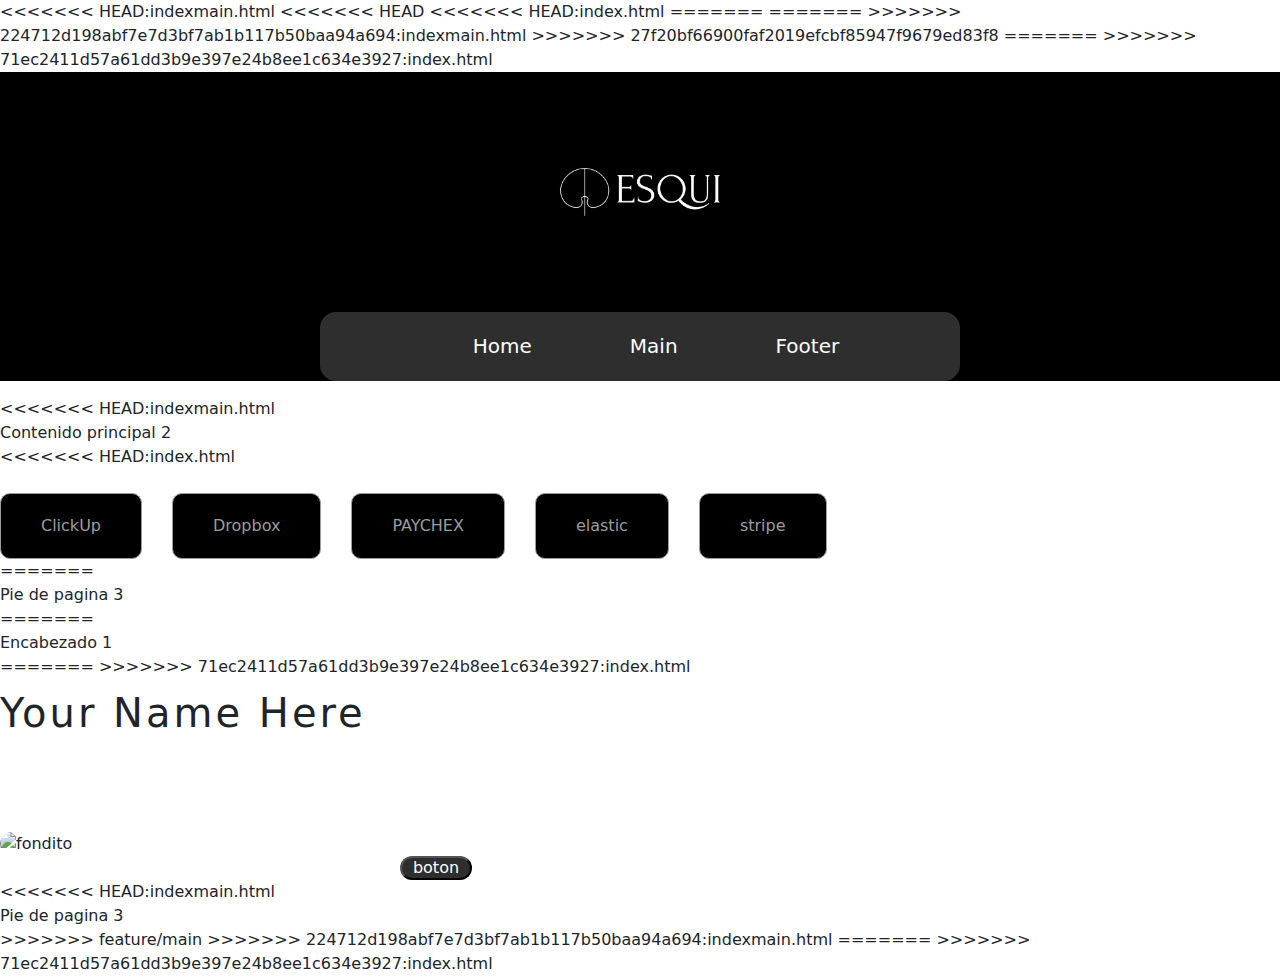
==== index.html @ 2c50a2b2 "Se realizan actualizaciones footer" ====
<!DOCTYPE html>
<html lang="en">
<head>
    <meta charset="UTF-8">
    <meta name="viewport" content="width=device-width, initial-scale=1.0">
    <link rel="stylesheet" href="/Bootstrap/css/bootstrap.css">
    <link rel="stylesheet" href="/CSS/estilos.css">
<<<<<<< HEAD:indexmain.html
<<<<<<< HEAD
<<<<<<< HEAD:index.html
    <link rel="stylesheet" href="./CSS/estilos-footer.css">
=======
=======
>>>>>>> 224712d198abf7e7d3bf7ab1b117b50baa94a694:indexmain.html
    <link rel="stylesheet" href="/CSS/estilos_header.css">
>>>>>>> 27f20bf66900faf2019efcbf85947f9679ed83f8
    <title>Document</title>
=======
    <link rel="stylesheet" href="/CSS/estilos_header.css">
    <title>ESQUI</title>
>>>>>>> 71ec2411d57a61dd3b9e397e24b8ee1c634e3927:index.html
</head>
<body>

    <!-- INICIO Header------------------------------------------------------------------------>

    <header id="header">

            <div>
                <img id="logo_main" src="image\logo-white.png" alt="logo_main">
            </div>
    
            <div class="header_space">
                <ul class="links">
                    <button type="button" class="btn btn-lg"><li><a class="Home_link" href="#header">Home</a></li></button>
                    <button type="button" class="btn btn-lg"><li><a class="Main_link" href="#main">Main</a></li></button>
                    <button type="button" class="btn btn-lg"><li><a class="Footer_link" href="#footer">Footer</a></li></button>
                </ul>
            </div>

    </header>

    <!-- FIN Header----------------------------------------------------------------------------------->
<<<<<<< HEAD:indexmain.html
    <main class="main">Contenido principal 2</main>
<<<<<<< HEAD:index.html
    <footer class="main">
        <p>Worked with</p>
        <div class="botones-footer">
            <button class="botones-ClickUp">ClickUp</button>
            <button class="botones-Dropbox">Dropbox</button>
            <button class="botones-PAYCHEX">PAYCHEX</button>
            <button class="botones-elastic">elastic</button>
            <button class="botones-stripe">stripe</button>
        </div>    
    </footer>
=======
    <footer class="main">Pie de pagina 3</footer>
=======
    <title>ESQUI</title>
</head>
<body>

    <header class="header">Encabezado 1</header>

=======
>>>>>>> 71ec2411d57a61dd3b9e397e24b8ee1c634e3927:index.html

    <main id="main">

        <h1 class="Prin">
            Your Name Here
        </h1>

        <p class="Parrafo">
            Intro text: Lorem ipsum dolor sit amet, consectetur adipiscing elit, sed do eiusmod tempor incididunt ut labore et dolore magna aliqua.
        </p>

        <img id="Imagen-main" src="/fotos/wall.pnG" alt="fondito">



        <button class="boton" type="button"><a class="letra" href="#">boton</a></button>


    </main>

<<<<<<< HEAD:indexmain.html

    <footer class="footer">Pie de pagina 3</footer>
>>>>>>> feature/main
>>>>>>> 224712d198abf7e7d3bf7ab1b117b50baa94a694:indexmain.html
=======
>>>>>>> 71ec2411d57a61dd3b9e397e24b8ee1c634e3927:index.html
    


    <script src="/JS/main.js"></script>
</body>
</html>
---- CSS/estilos.css ----
<<<<<<< HEAD
<<<<<<< HEAD
body {
    background-color: bisque;
}

.botones-footer {
    padding: 25px;
}
=======

>>>>>>> 27f20bf66900faf2019efcbf85947f9679ed83f8
=======


#main{
    display:block;      
    background-color: rgb(255, 255, 255);

}

.Prin{
    display: flex;
    letter-spacing: 3px;
    padding-top: 10px;
    padding-bottom: 15px;
    margin-left: auto;
    margin-right: auto;
}
.Parrafo{
    display: flex;
    margin-left: auto;
    margin-right: 800px;
    letter-spacing:1px;
}


.boton{
    background-color: #2e2e2e;
    display: flex;
    margin-inline: 400px;
    color: #2e2e2e;
    border-radius: 1rem;
    width:4.5rem;
    height:1.5rem ;
    justify-content: center;
    align-items: center;
}

a.letra{
    color: white;
    text-decoration:none;
}

a.letra:hover{
    color: #F2AE3E;
    text-decoration:none;
}
#Imagen-main{
    width: 40%;
    height: 40%;
    border-radius: 40px;
    justify-content: right;
}
>>>>>>> 71ec2411d57a61dd3b9e397e24b8ee1c634e3927
---- CSS/estilos-footer.css ----
.botones-footer {
    display: flex;
    list-style: none;
    gap: 30px;
    padding: 0;
    }

button.botones-ClickUp {
    background-color: black;
    color: #9c9c9c;
    padding: 20px 40px;
    border: 1px solid #9c9c9c;
    border-radius: 10px
}

button.botones-Dropbox {
    background-color: black;
    color: #9c9c9c;
    padding: 20px 40px;
    border: 1px solid #9c9c9c;
    border-radius: 10px
}

button.botones-PAYCHEX {
    background-color: black;
    color: #9c9c9c;
    padding: 20px 40px;
    border: 1px solid #9c9c9c;
    border-radius: 10px
}

button.botones-elastic {
    background-color: black;
    color: #9c9c9c;
    padding: 20px 40px;
    border: 1px solid #9c9c9c;
    border-radius: 10px
}

button.botones-stripe {
    background-color: black;
    color: #9c9c9c;
    padding: 20px 40px;
    border: 1px solid #9c9c9c;
    border-radius: 10px
}

p {
    margin: 0;
    color: #ffffff;
}
---- CSS/estilos_header.css ----
#header{
    background-color: black;
}

#logo_main {
    width: 15rem;
    height: 15rem;
    display: block;
    margin-left: auto;
    margin-right: auto;
}


.links {
    list-style: none;
    display: flex;
    align-items: center;
    justify-content: center;
    color: white;
    gap: 4rem;
    background-color: #2E2E2E;
    margin-left: 20rem;
    margin-right: 20rem;
    height: 4.3rem;
    border-radius: 1rem;
}

a.Home_link,
a.Main_link,
a.Footer_link{
    text-decoration: none;
    color: white;
}

a.Home_link:hover,
a.Main_link:hover,
a.Footer_link:hover{
    color: #F2AE3E;
    
}
---- CSS/estilos_header.css ----
#header{
    background-color: black;
}

#logo_main {
    width: 15rem;
    height: 15rem;
    display: block;
    margin-left: auto;
    margin-right: auto;
}


.links {
    list-style: none;
    display: flex;
    align-items: center;
    justify-content: center;
    color: white;
    gap: 4rem;
    background-color: #2E2E2E;
    margin-left: 20rem;
    margin-right: 20rem;
    height: 4.3rem;
    border-radius: 1rem;
}

a.Home_link,
a.Main_link,
a.Footer_link{
    text-decoration: none;
    color: white;
}

a.Home_link:hover,
a.Main_link:hover,
a.Footer_link:hover{
    color: #F2AE3E;
    
}
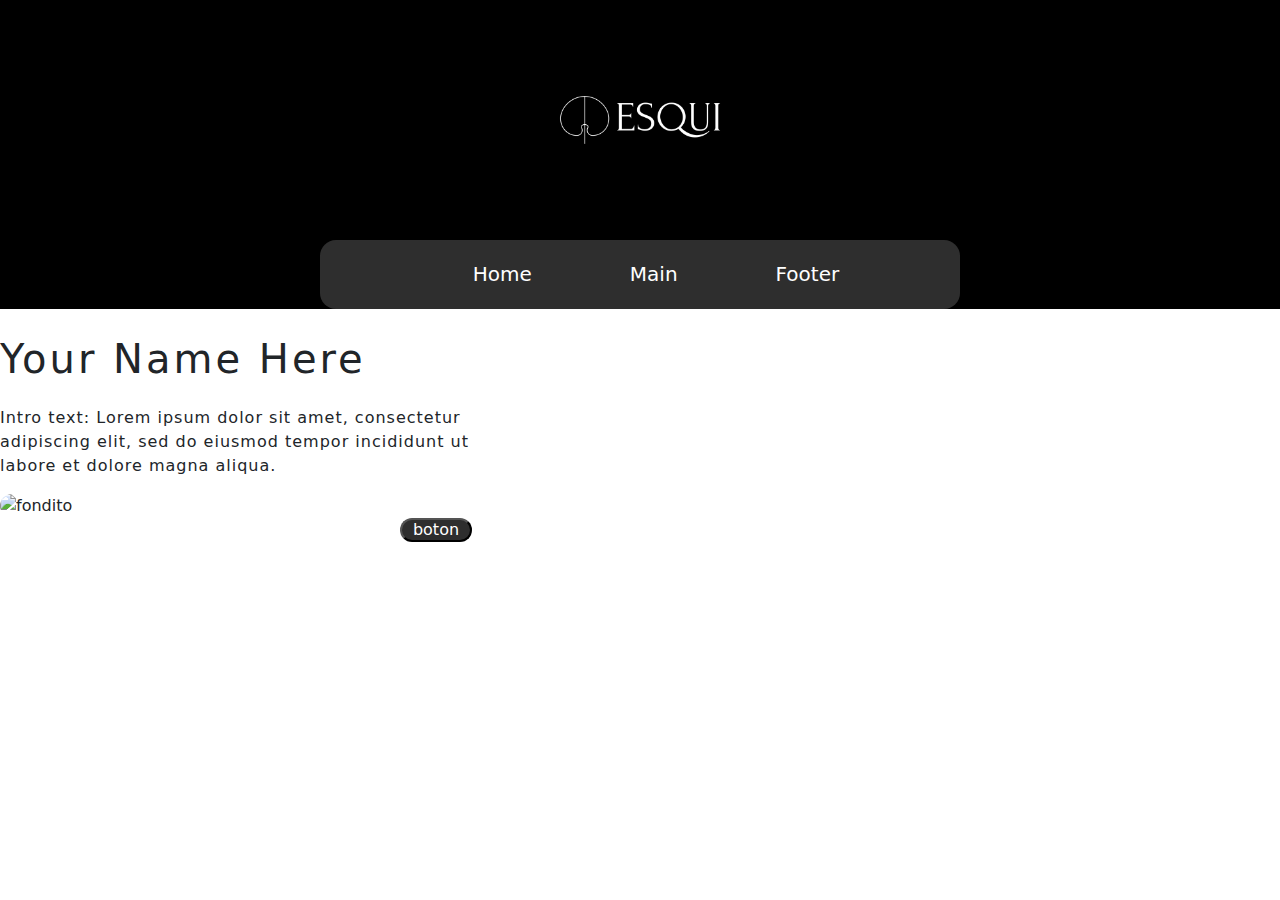
==== commit cdd836e1: "se realizo cambios en el main y estilos .css" ====
--- a/index.html
+++ b/index.html
@@ -5,20 +5,9 @@
     <meta name="viewport" content="width=device-width, initial-scale=1.0">
     <link rel="stylesheet" href="/Bootstrap/css/bootstrap.css">
     <link rel="stylesheet" href="/CSS/estilos.css">
-<<<<<<< HEAD:indexmain.html
-<<<<<<< HEAD
-<<<<<<< HEAD:index.html
-    <link rel="stylesheet" href="./CSS/estilos-footer.css">
-=======
-=======
->>>>>>> 224712d198abf7e7d3bf7ab1b117b50baa94a694:indexmain.html
-    <link rel="stylesheet" href="/CSS/estilos_header.css">
->>>>>>> 27f20bf66900faf2019efcbf85947f9679ed83f8
-    <title>Document</title>
-=======
     <link rel="stylesheet" href="/CSS/estilos_header.css">
     <title>ESQUI</title>
->>>>>>> 71ec2411d57a61dd3b9e397e24b8ee1c634e3927:index.html
+    <title>ESQUI</title>
 </head>
 <body>
 
@@ -40,31 +29,8 @@
 
     </header>
 
+
     <!-- FIN Header----------------------------------------------------------------------------------->
-<<<<<<< HEAD:indexmain.html
-    <main class="main">Contenido principal 2</main>
-<<<<<<< HEAD:index.html
-    <footer class="main">
-        <p>Worked with</p>
-        <div class="botones-footer">
-            <button class="botones-ClickUp">ClickUp</button>
-            <button class="botones-Dropbox">Dropbox</button>
-            <button class="botones-PAYCHEX">PAYCHEX</button>
-            <button class="botones-elastic">elastic</button>
-            <button class="botones-stripe">stripe</button>
-        </div>    
-    </footer>
-=======
-    <footer class="main">Pie de pagina 3</footer>
-=======
-    <title>ESQUI</title>
-</head>
-<body>
-
-    <header class="header">Encabezado 1</header>
-
-=======
->>>>>>> 71ec2411d57a61dd3b9e397e24b8ee1c634e3927:index.html
 
     <main id="main">
 
@@ -85,13 +51,6 @@
 
     </main>
 
-<<<<<<< HEAD:indexmain.html
-
-    <footer class="footer">Pie de pagina 3</footer>
->>>>>>> feature/main
->>>>>>> 224712d198abf7e7d3bf7ab1b117b50baa94a694:indexmain.html
-=======
->>>>>>> 71ec2411d57a61dd3b9e397e24b8ee1c634e3927:index.html
     
 
 
--- a/CSS/estilos.css
+++ b/CSS/estilos.css
@@ -1,16 +1,3 @@
-<<<<<<< HEAD
-<<<<<<< HEAD
-body {
-    background-color: bisque;
-}
-
-.botones-footer {
-    padding: 25px;
-}
-=======
-
->>>>>>> 27f20bf66900faf2019efcbf85947f9679ed83f8
-=======
 
 
 #main{
@@ -61,5 +48,4 @@
     height: 40%;
     border-radius: 40px;
     justify-content: right;
-}
->>>>>>> 71ec2411d57a61dd3b9e397e24b8ee1c634e3927
+}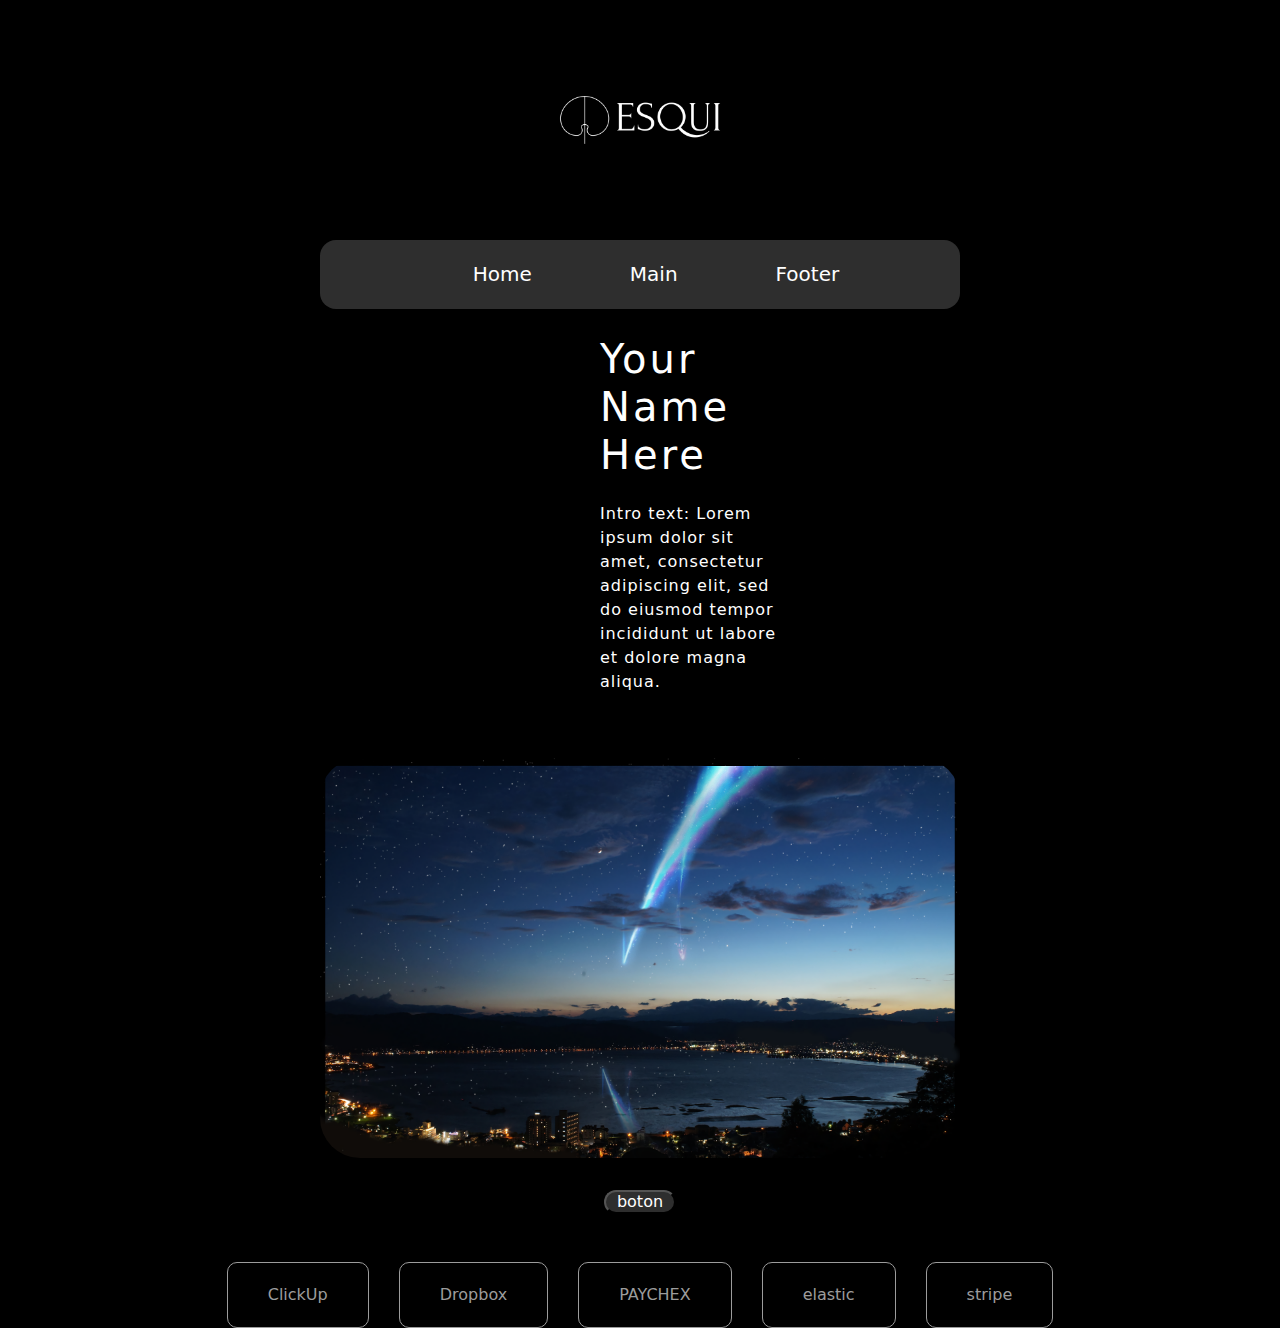
==== commit 7ee5fc7f: "se termina la pag" ====
--- a/index.html
+++ b/index.html
@@ -5,8 +5,8 @@
     <meta name="viewport" content="width=device-width, initial-scale=1.0">
     <link rel="stylesheet" href="/Bootstrap/css/bootstrap.css">
     <link rel="stylesheet" href="/CSS/estilos.css">
+    <link rel="stylesheet" href="./CSS/estilos-footer.css">
     <link rel="stylesheet" href="/CSS/estilos_header.css">
-    <title>ESQUI</title>
     <title>ESQUI</title>
 </head>
 <body>
@@ -29,7 +29,6 @@
 
     </header>
 
-
     <!-- FIN Header----------------------------------------------------------------------------------->
 
     <main id="main">
@@ -42,7 +41,7 @@
             Intro text: Lorem ipsum dolor sit amet, consectetur adipiscing elit, sed do eiusmod tempor incididunt ut labore et dolore magna aliqua.
         </p>
 
-        <img id="Imagen-main" src="/fotos/wall.pnG" alt="fondito">
+        <img id="Imagen-main" src="/fotos/wall.png" alt="fondito">
 
 
 
@@ -51,7 +50,15 @@
 
     </main>
 
-    
+    <footer id="footer">
+        <div class="botones-footer">
+            <button class="botones-ClickUp">ClickUp</button>
+            <button class="botones-Dropbox">Dropbox</button>
+            <button class="botones-PAYCHEX">PAYCHEX</button>
+            <button class="botones-elastic">elastic</button>
+            <button class="botones-stripe">stripe</button>
+        </div>    
+    </footer>
 
 
     <script src="/JS/main.js"></script>
--- a/CSS/estilos.css
+++ b/CSS/estilos.css
@@ -1,8 +1,9 @@
-
-
+.botones-footer {
+    padding: 25px;
+}
 #main{
-    display:block;      
-    background-color: rgb(255, 255, 255);
+     
+    background-color: rgb(0, 0, 0);
 
 }
 
@@ -11,32 +12,40 @@
     letter-spacing: 3px;
     padding-top: 10px;
     padding-bottom: 15px;
-    margin-left: auto;
-    margin-right: auto;
+    margin-left: 600px;
+    margin-right: 500px;
+    color: #ffffff;
 }
 .Parrafo{
     display: flex;
-    margin-left: auto;
-    margin-right: 800px;
+    margin-left: 600px;
+    margin-right: 500px;
     letter-spacing:1px;
+    color: rgb(255, 255, 255);
+    padding-bottom: 3rem;
 }
 
 
 .boton{
     background-color: #2e2e2e;
+    display: block;
     display: flex;
-    margin-inline: 400px;
-    color: #2e2e2e;
+    justify-content: center;
+    align-items: center;
+    color: #ffffff;
     border-radius: 1rem;
     width:4.5rem;
     height:1.5rem ;
-    justify-content: center;
-    align-items: center;
+    margin-left: auto;
+    margin-right: auto;
+    margin-top: 2rem;
+    
 }
 
 a.letra{
-    color: white;
+    color: rgb(255, 255, 255);
     text-decoration:none;
+ 
 }
 
 a.letra:hover{
@@ -44,8 +53,13 @@
     text-decoration:none;
 }
 #Imagen-main{
-    width: 40%;
-    height: 40%;
+    width: 50%;
+    height: 50%;
     border-radius: 40px;
-    justify-content: right;
+    display: block;
+    margin-left: auto;
+    margin-right: auto;
+}
+body{
+    background-color:rgb(0, 0, 0)
 }--- a/CSS/estilos-footer.css
+++ b/CSS/estilos-footer.css
@@ -0,0 +1,52 @@
+footer{
+    background-color: black;
+    padding-top: 3rem;
+}
+.botones-footer {
+    display: flex;
+    list-style: none;
+    gap: 30px;
+    padding: 0;
+    justify-content: center;
+    align-items: center;
+    }
+
+button.botones-ClickUp {
+    background-color: black;
+    color: #9c9c9c;
+    padding: 20px 40px;
+    border: 1px solid #9c9c9c;
+    border-radius: 10px
+}
+
+button.botones-Dropbox {
+    background-color: black;
+    color: #9c9c9c;
+    padding: 20px 40px;
+    border: 1px solid #9c9c9c;
+    border-radius: 10px
+}
+
+button.botones-PAYCHEX {
+    background-color: black;
+    color: #9c9c9c;
+    padding: 20px 40px;
+    border: 1px solid #9c9c9c;
+    border-radius: 10px
+}
+
+button.botones-elastic {
+    background-color: black;
+    color: #9c9c9c;
+    padding: 20px 40px;
+    border: 1px solid #9c9c9c;
+    border-radius: 10px
+}
+
+button.botones-stripe {
+    background-color: black;
+    color: #9c9c9c;
+    padding: 20px 40px;
+    border: 1px solid #9c9c9c;
+    border-radius: 10px
+}
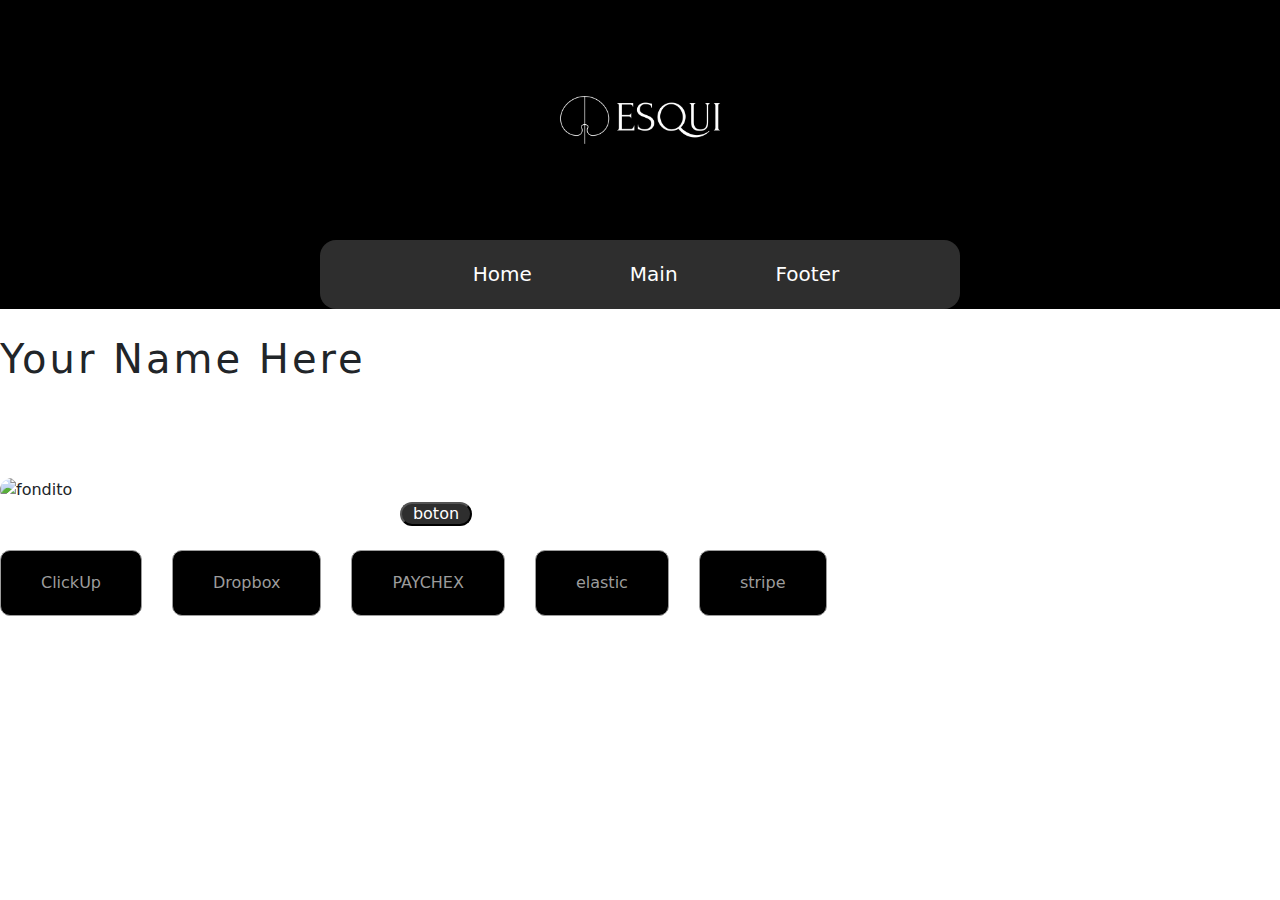
==== commit f2d97223: "Merge branch 'dev' of github.com:ImXam03/Team-esqui into dev" ====
--- a/index.html
+++ b/index.html
@@ -28,29 +28,31 @@
             </div>
 
     </header>
-
     <!-- FIN Header----------------------------------------------------------------------------------->
 
-    <main id="main">
+<main id="main">
 
-        <h1 class="Prin">
-            Your Name Here
-        </h1>
+    <h1 class="Prin">
+        Your Name Here
+    </h1>
 
-        <p class="Parrafo">
-            Intro text: Lorem ipsum dolor sit amet, consectetur adipiscing elit, sed do eiusmod tempor incididunt ut labore et dolore magna aliqua.
-        </p>
+    <p class="Parrafo">
+        Intro text: Lorem ipsum dolor sit amet, consectetur adipiscing elit, sed do eiusmod tempor incididunt ut labore et dolore magna aliqua.
+    </p>
 
-        <img id="Imagen-main" src="/fotos/wall.png" alt="fondito">
+    <img id="Imagen-main" src="/fotos/wall.pnG" alt="fondito">
 
 
 
-        <button class="boton" type="button"><a class="letra" href="#">boton</a></button>
+    <button class="boton" type="button"><a class="letra" href="#">boton</a></button>
 
 
-    </main>
+</main>
 
-    <footer id="footer">
+
+
+    <footer class="main">
+        <p>Worked with</p>
         <div class="botones-footer">
             <button class="botones-ClickUp">ClickUp</button>
             <button class="botones-Dropbox">Dropbox</button>
@@ -59,8 +61,6 @@
             <button class="botones-stripe">stripe</button>
         </div>    
     </footer>
-
-
     <script src="/JS/main.js"></script>
 </body>
 </html>--- a/CSS/estilos.css
+++ b/CSS/estilos.css
@@ -1,9 +1,21 @@
+<<<<<<< HEAD
+<<<<<<< HEAD
+body {
+    background-color: bisque;
+}
+
 .botones-footer {
     padding: 25px;
 }
+=======
+
+>>>>>>> 27f20bf66900faf2019efcbf85947f9679ed83f8
+=======
+
+
 #main{
-     
-    background-color: rgb(0, 0, 0);
+    display:block;      
+    background-color: rgb(255, 255, 255);
 
 }
 
@@ -12,40 +24,32 @@
     letter-spacing: 3px;
     padding-top: 10px;
     padding-bottom: 15px;
-    margin-left: 600px;
-    margin-right: 500px;
-    color: #ffffff;
+    margin-left: auto;
+    margin-right: auto;
 }
 .Parrafo{
     display: flex;
-    margin-left: 600px;
-    margin-right: 500px;
+    margin-left: auto;
+    margin-right: 800px;
     letter-spacing:1px;
-    color: rgb(255, 255, 255);
-    padding-bottom: 3rem;
 }
 
 
 .boton{
     background-color: #2e2e2e;
-    display: block;
     display: flex;
-    justify-content: center;
-    align-items: center;
-    color: #ffffff;
+    margin-inline: 400px;
+    color: #2e2e2e;
     border-radius: 1rem;
     width:4.5rem;
     height:1.5rem ;
-    margin-left: auto;
-    margin-right: auto;
-    margin-top: 2rem;
-    
+    justify-content: center;
+    align-items: center;
 }
 
 a.letra{
-    color: rgb(255, 255, 255);
+    color: white;
     text-decoration:none;
- 
 }
 
 a.letra:hover{
@@ -53,13 +57,9 @@
     text-decoration:none;
 }
 #Imagen-main{
-    width: 50%;
-    height: 50%;
+    width: 40%;
+    height: 40%;
     border-radius: 40px;
-    display: block;
-    margin-left: auto;
-    margin-right: auto;
+    justify-content: right;
 }
-body{
-    background-color:rgb(0, 0, 0)
-}+>>>>>>> 71ec2411d57a61dd3b9e397e24b8ee1c634e3927
--- a/CSS/estilos-footer.css
+++ b/CSS/estilos-footer.css
@@ -1,14 +1,11 @@
-footer{
-    background-color: black;
-    padding-top: 3rem;
-}
+ 
+
+
 .botones-footer {
     display: flex;
     list-style: none;
     gap: 30px;
     padding: 0;
-    justify-content: center;
-    align-items: center;
     }
 
 button.botones-ClickUp {
@@ -50,3 +47,8 @@
     border: 1px solid #9c9c9c;
     border-radius: 10px
 }
+
+p {
+    margin: 0;
+    color: #ffffff;
+}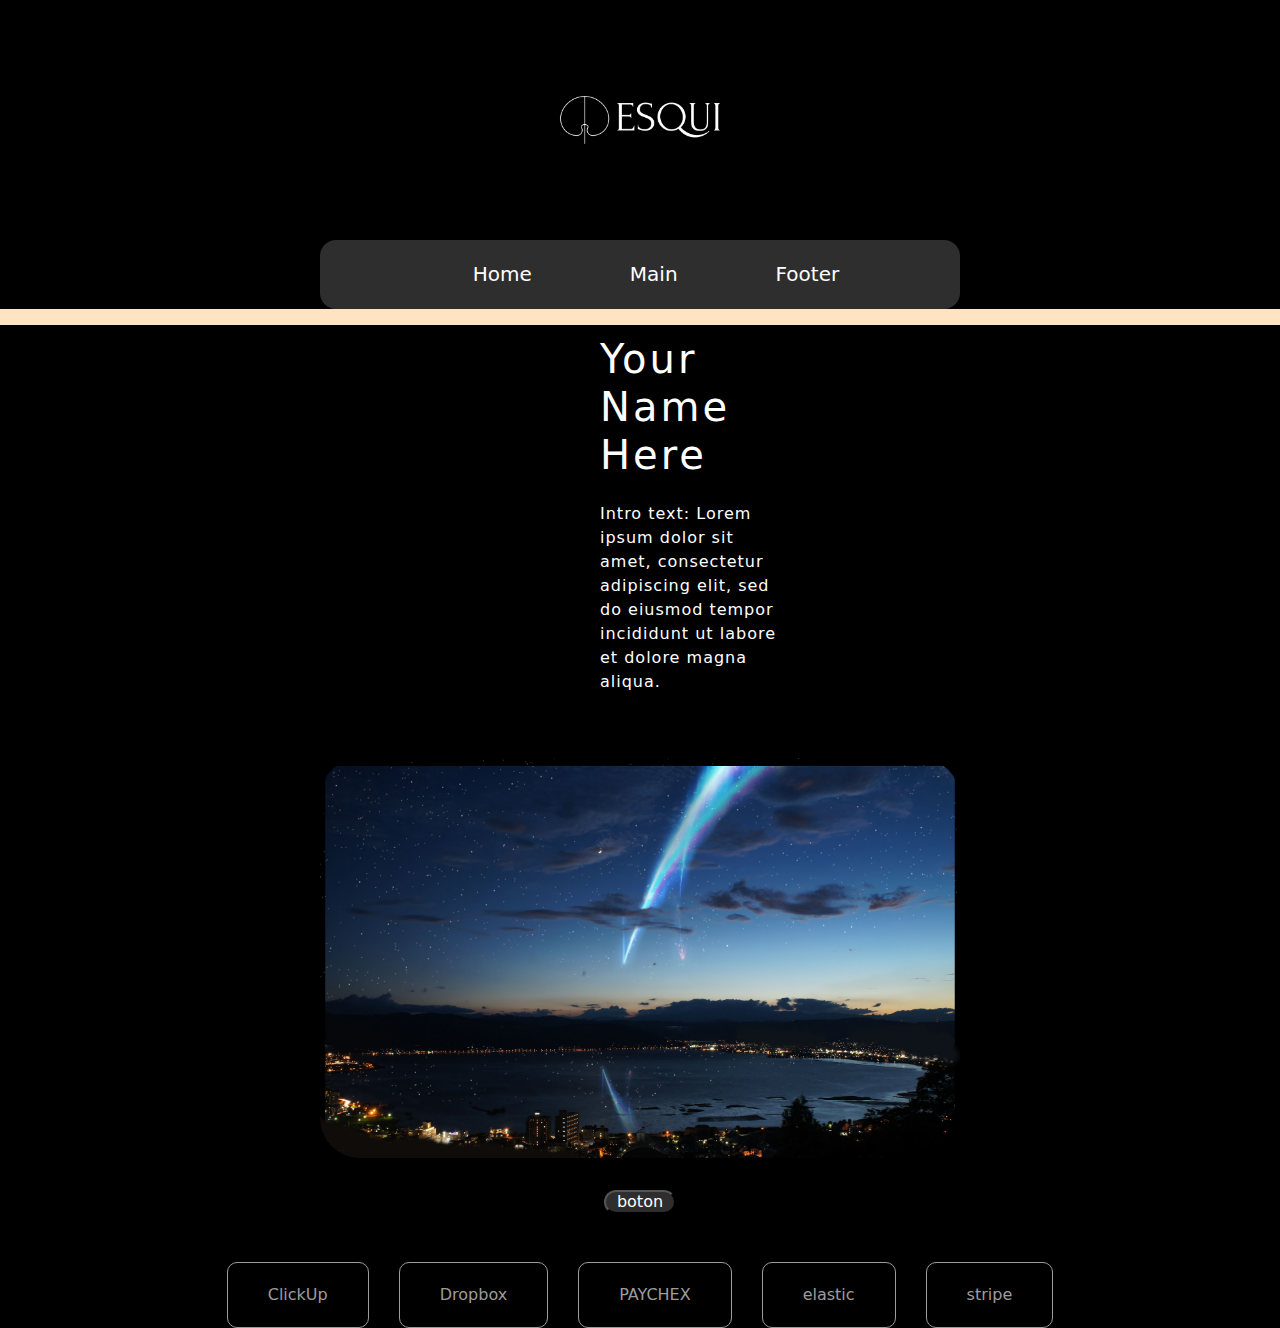
==== commit 444a7976: "x" ====
--- a/index.html
+++ b/index.html
@@ -1,5 +1,6 @@
 <!DOCTYPE html>
 <html lang="en">
+
 <head>
     <meta charset="UTF-8">
     <meta name="viewport" content="width=device-width, initial-scale=1.0">
@@ -9,50 +10,55 @@
     <link rel="stylesheet" href="/CSS/estilos_header.css">
     <title>ESQUI</title>
 </head>
+
 <body>
 
     <!-- INICIO Header------------------------------------------------------------------------>
 
     <header id="header">
 
-            <div>
-                <img id="logo_main" src="image\logo-white.png" alt="logo_main">
-            </div>
-    
-            <div class="header_space">
-                <ul class="links">
-                    <button type="button" class="btn btn-lg"><li><a class="Home_link" href="#header">Home</a></li></button>
-                    <button type="button" class="btn btn-lg"><li><a class="Main_link" href="#main">Main</a></li></button>
-                    <button type="button" class="btn btn-lg"><li><a class="Footer_link" href="#footer">Footer</a></li></button>
-                </ul>
-            </div>
+        <div>
+            <img id="logo_main" src="image\logo-white.png" alt="logo_main">
+        </div>
+
+        <div class="header_space">
+            <ul class="links">
+                <button type="button" class="btn btn-lg">
+                    <li><a class="Home_link" href="#header">Home</a></li>
+                </button>
+                <button type="button" class="btn btn-lg">
+                    <li><a class="Main_link" href="#main">Main</a></li>
+                </button>
+                <button type="button" class="btn btn-lg">
+                    <li><a class="Footer_link" href="#footer">Footer</a></li>
+                </button>
+            </ul>
+        </div>
 
     </header>
     <!-- FIN Header----------------------------------------------------------------------------------->
 
-<main id="main">
+    <main id="main">
 
-    <h1 class="Prin">
-        Your Name Here
-    </h1>
+        <h1 class="Prin">
+            Your Name Here
+        </h1>
 
-    <p class="Parrafo">
-        Intro text: Lorem ipsum dolor sit amet, consectetur adipiscing elit, sed do eiusmod tempor incididunt ut labore et dolore magna aliqua.
-    </p>
+        <p class="Parrafo">
+            Intro text: Lorem ipsum dolor sit amet, consectetur adipiscing elit, sed do eiusmod tempor incididunt ut
+            labore et dolore magna aliqua.
+        </p>
 
-    <img id="Imagen-main" src="/fotos/wall.pnG" alt="fondito">
+        <img id="Imagen-main" src="/fotos/wall.png" alt="fondito">
 
 
 
-    <button class="boton" type="button"><a class="letra" href="#">boton</a></button>
+        <button class="boton" type="button"><a class="letra" href="#">boton</a></button>
 
 
-</main>
+    </main>
 
-
-
-    <footer class="main">
-        <p>Worked with</p>
+    <footer id="footer">
         <div class="botones-footer">
             <button class="botones-ClickUp">ClickUp</button>
             <button class="botones-Dropbox">Dropbox</button>
@@ -61,6 +67,9 @@
             <button class="botones-stripe">stripe</button>
         </div>    
     </footer>
+
+
     <script src="/JS/main.js"></script>
 </body>
+
 </html>--- a/CSS/estilos.css
+++ b/CSS/estilos.css
@@ -1,5 +1,4 @@
-<<<<<<< HEAD
-<<<<<<< HEAD
+
 body {
     background-color: bisque;
 }
@@ -7,15 +6,10 @@
 .botones-footer {
     padding: 25px;
 }
-=======
-
->>>>>>> 27f20bf66900faf2019efcbf85947f9679ed83f8
-=======
-
 
 #main{
-    display:block;      
-    background-color: rgb(255, 255, 255);
+     
+    background-color: rgb(0, 0, 0);
 
 }
 
@@ -24,32 +18,40 @@
     letter-spacing: 3px;
     padding-top: 10px;
     padding-bottom: 15px;
-    margin-left: auto;
-    margin-right: auto;
+    margin-left: 600px;
+    margin-right: 500px;
+    color: #ffffff;
 }
 .Parrafo{
     display: flex;
-    margin-left: auto;
-    margin-right: 800px;
+    margin-left: 600px;
+    margin-right: 500px;
     letter-spacing:1px;
+    color: rgb(255, 255, 255);
+    padding-bottom: 3rem;
 }
 
 
 .boton{
     background-color: #2e2e2e;
+    display: block;
     display: flex;
-    margin-inline: 400px;
-    color: #2e2e2e;
+    justify-content: center;
+    align-items: center;
+    color: #ffffff;
     border-radius: 1rem;
     width:4.5rem;
     height:1.5rem ;
-    justify-content: center;
-    align-items: center;
+    margin-left: auto;
+    margin-right: auto;
+    margin-top: 2rem;
+    
 }
 
 a.letra{
-    color: white;
+    color: rgb(255, 255, 255);
     text-decoration:none;
+ 
 }
 
 a.letra:hover{
@@ -57,9 +59,11 @@
     text-decoration:none;
 }
 #Imagen-main{
-    width: 40%;
-    height: 40%;
+    width: 50%;
+    height: 50%;
     border-radius: 40px;
-    justify-content: right;
+    display: block;
+    margin-left: auto;
+    margin-right: auto;
 }
->>>>>>> 71ec2411d57a61dd3b9e397e24b8ee1c634e3927
+
--- a/CSS/estilos-footer.css
+++ b/CSS/estilos-footer.css
@@ -1,11 +1,14 @@
- 
-
-
+footer{
+    background-color: black;
+    padding-top: 3rem;
+}
 .botones-footer {
     display: flex;
     list-style: none;
     gap: 30px;
     padding: 0;
+    justify-content: center;
+    align-items: center;
     }
 
 button.botones-ClickUp {
@@ -47,8 +50,3 @@
     border: 1px solid #9c9c9c;
     border-radius: 10px
 }
-
-p {
-    margin: 0;
-    color: #ffffff;
-}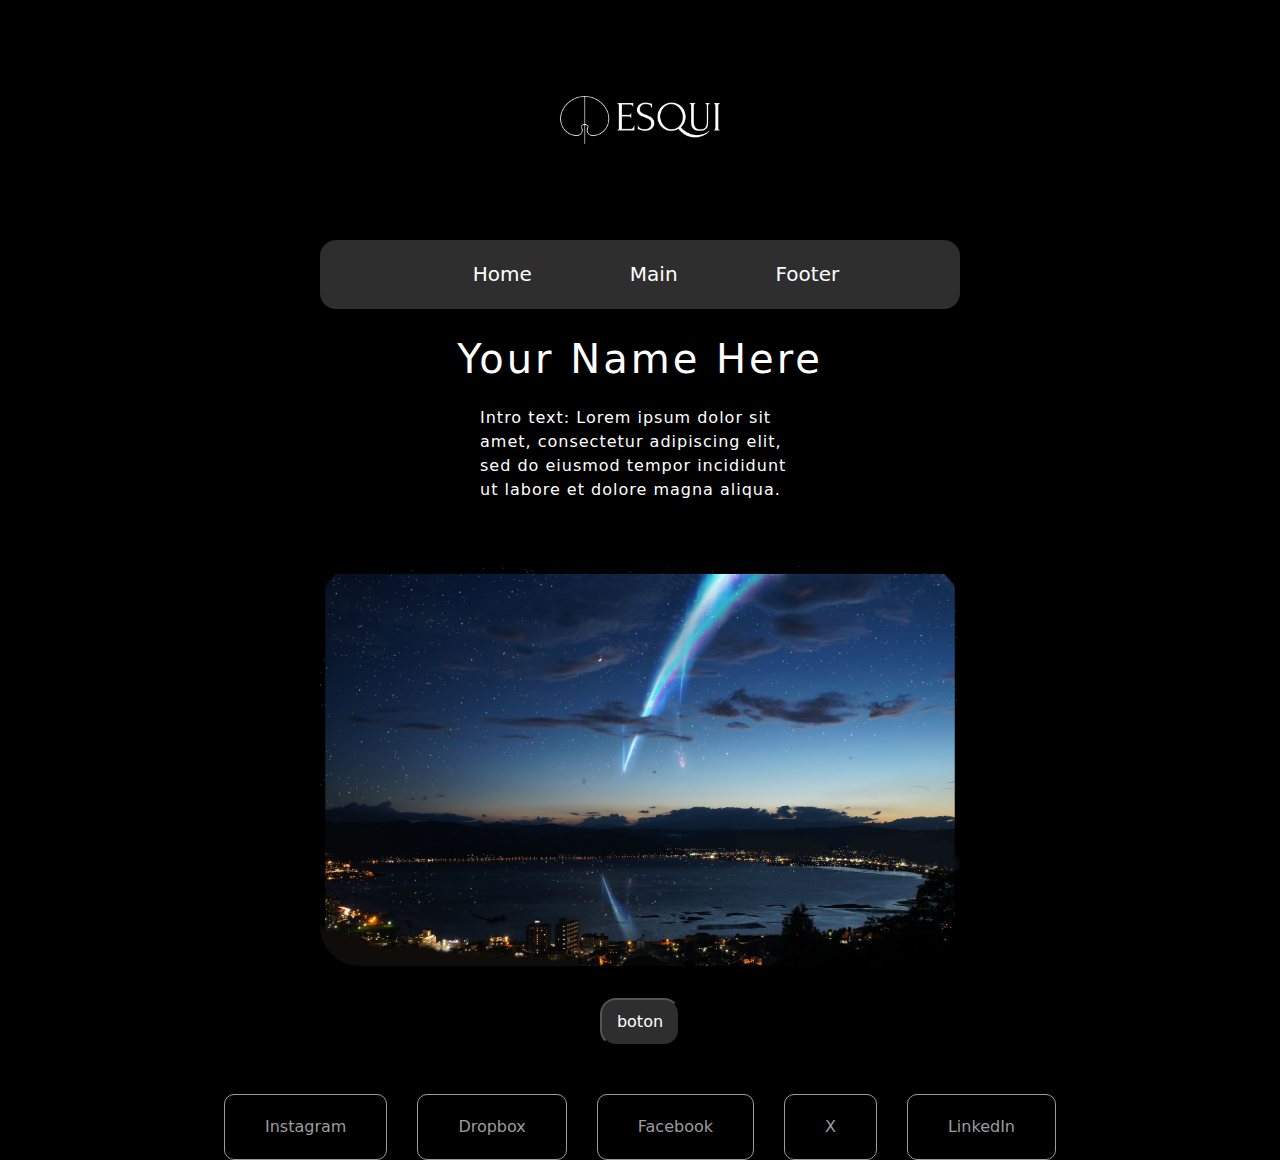
==== commit 15a60261: "se actualizan datos" ====
--- a/index.html
+++ b/index.html
@@ -60,11 +60,11 @@
 
     <footer id="footer">
         <div class="botones-footer">
-            <button class="botones-ClickUp">ClickUp</button>
+            <button class="botones-ClickUp">Instagram</button>
             <button class="botones-Dropbox">Dropbox</button>
-            <button class="botones-PAYCHEX">PAYCHEX</button>
-            <button class="botones-elastic">elastic</button>
-            <button class="botones-stripe">stripe</button>
+            <button class="botones-PAYCHEX">Facebook</button>
+            <button class="botones-elastic">X</button>
+            <button class="botones-stripe">LinkedIn</button>
         </div>    
     </footer>
 
--- a/CSS/estilos.css
+++ b/CSS/estilos.css
@@ -1,6 +1,6 @@
 
 body {
-    background-color: bisque;
+    background-color: black
 }
 
 .botones-footer {
@@ -18,14 +18,14 @@
     letter-spacing: 3px;
     padding-top: 10px;
     padding-bottom: 15px;
-    margin-left: 600px;
-    margin-right: 500px;
+    justify-content: center;
+    align-items: center;
     color: #ffffff;
 }
 .Parrafo{
     display: flex;
-    margin-left: 600px;
-    margin-right: 500px;
+    margin-left: 30rem;
+    margin-right: 30rem;
     letter-spacing:1px;
     color: rgb(255, 255, 255);
     padding-bottom: 3rem;
@@ -38,10 +38,9 @@
     display: flex;
     justify-content: center;
     align-items: center;
-    color: #ffffff;
     border-radius: 1rem;
-    width:4.5rem;
-    height:1.5rem ;
+    width:5rem;
+    height:3rem ;
     margin-left: auto;
     margin-right: auto;
     margin-top: 2rem;
